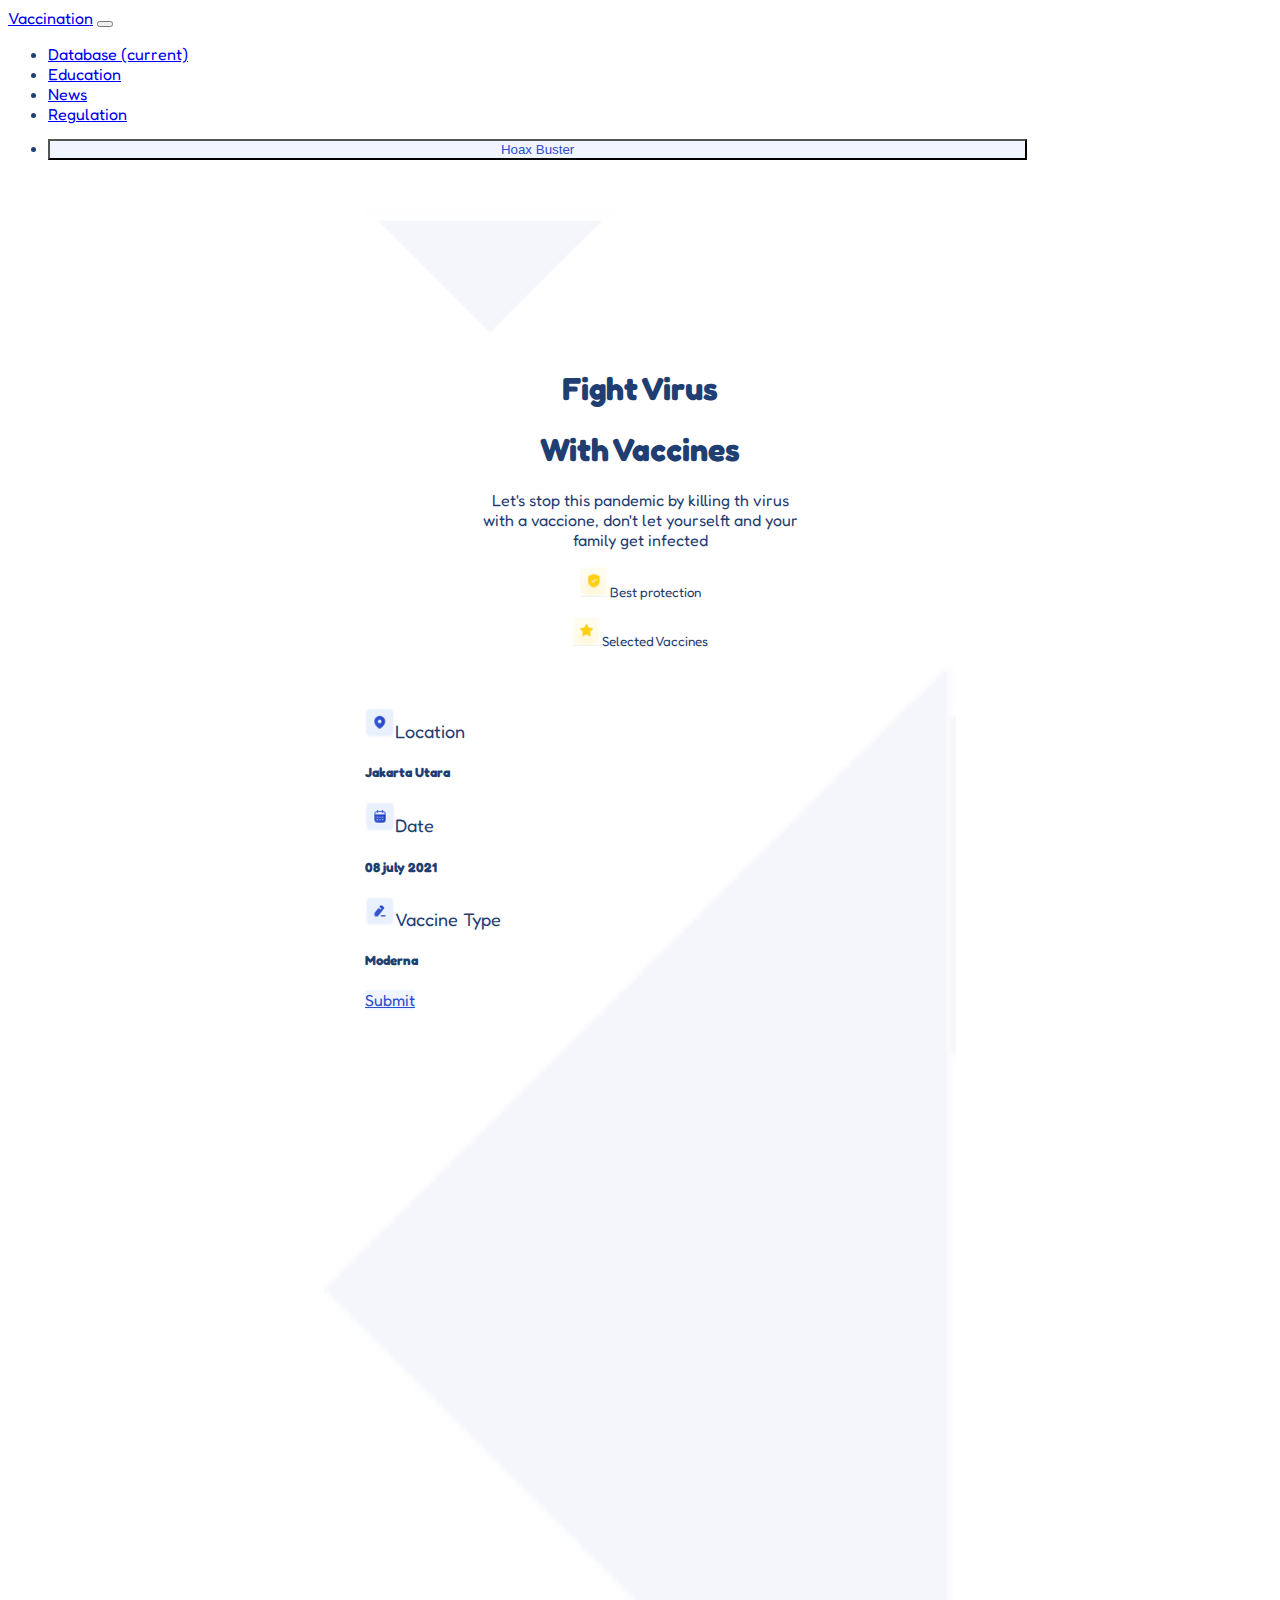
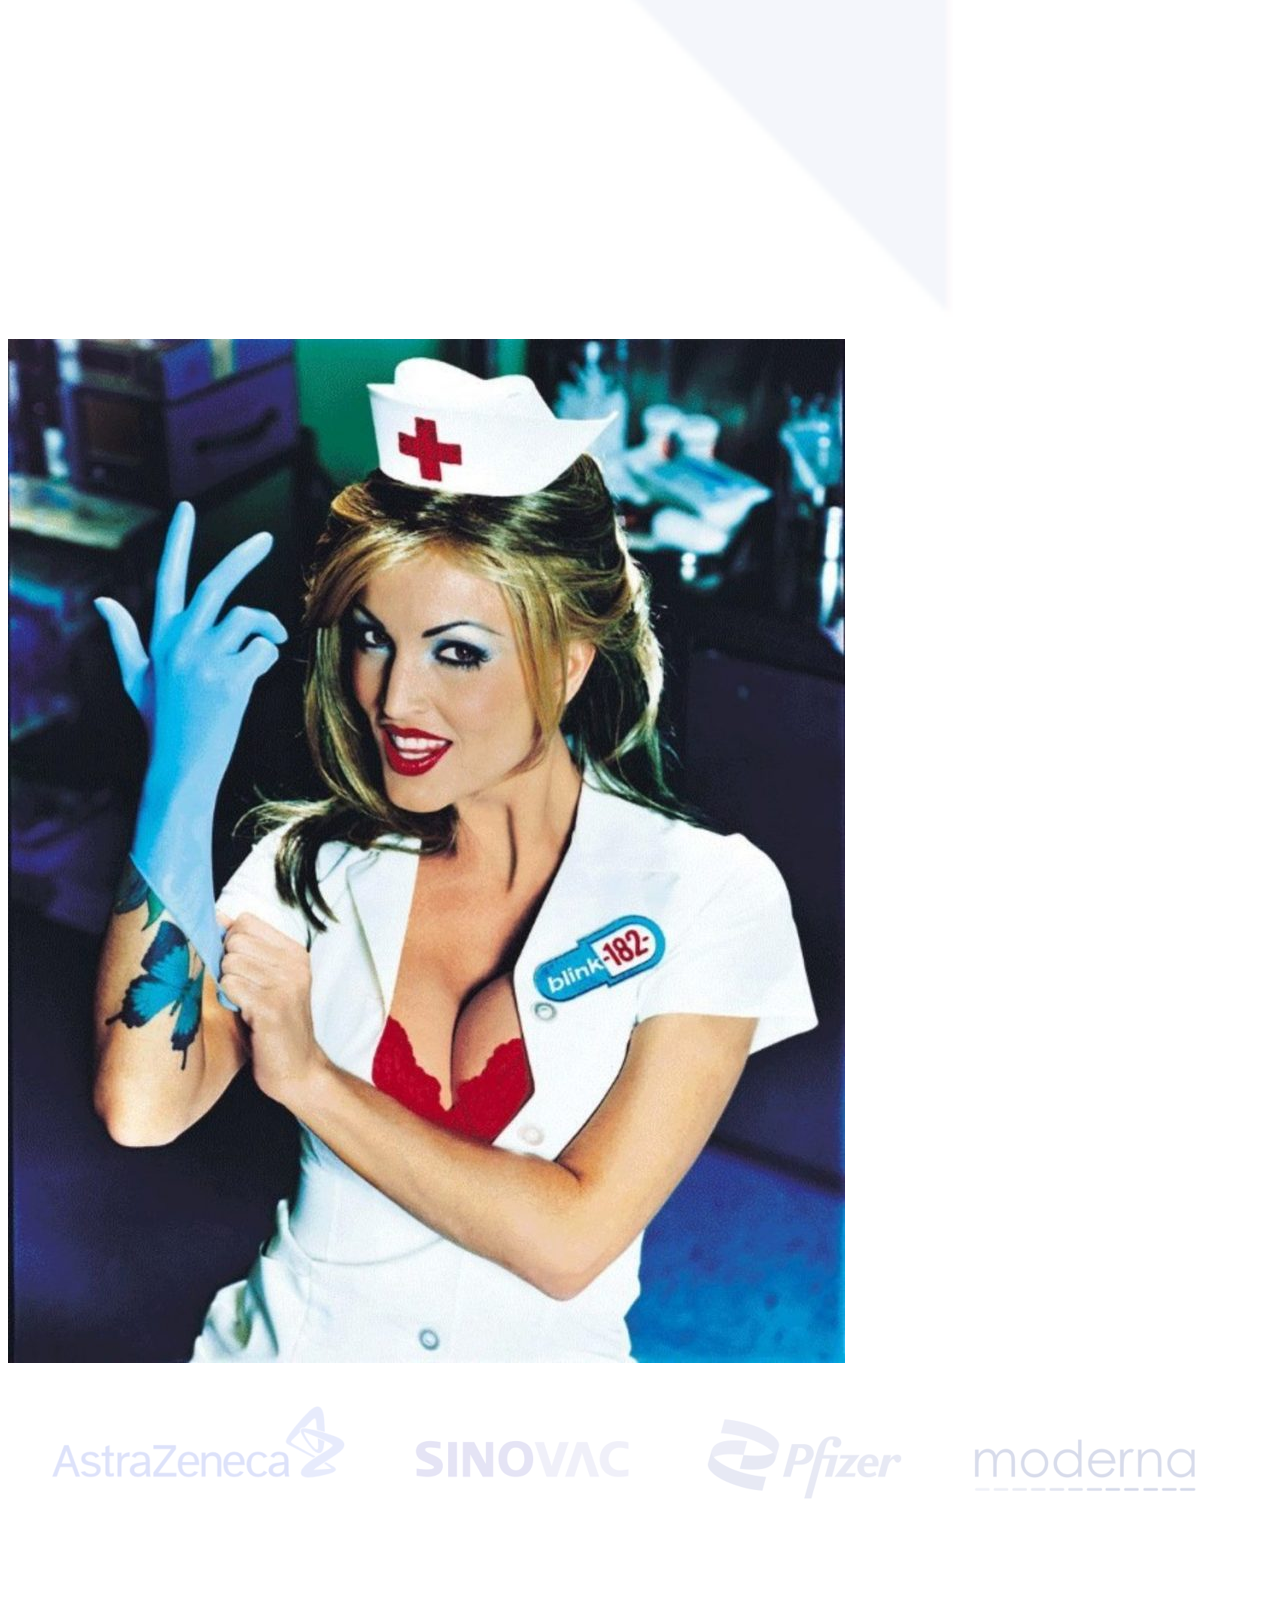
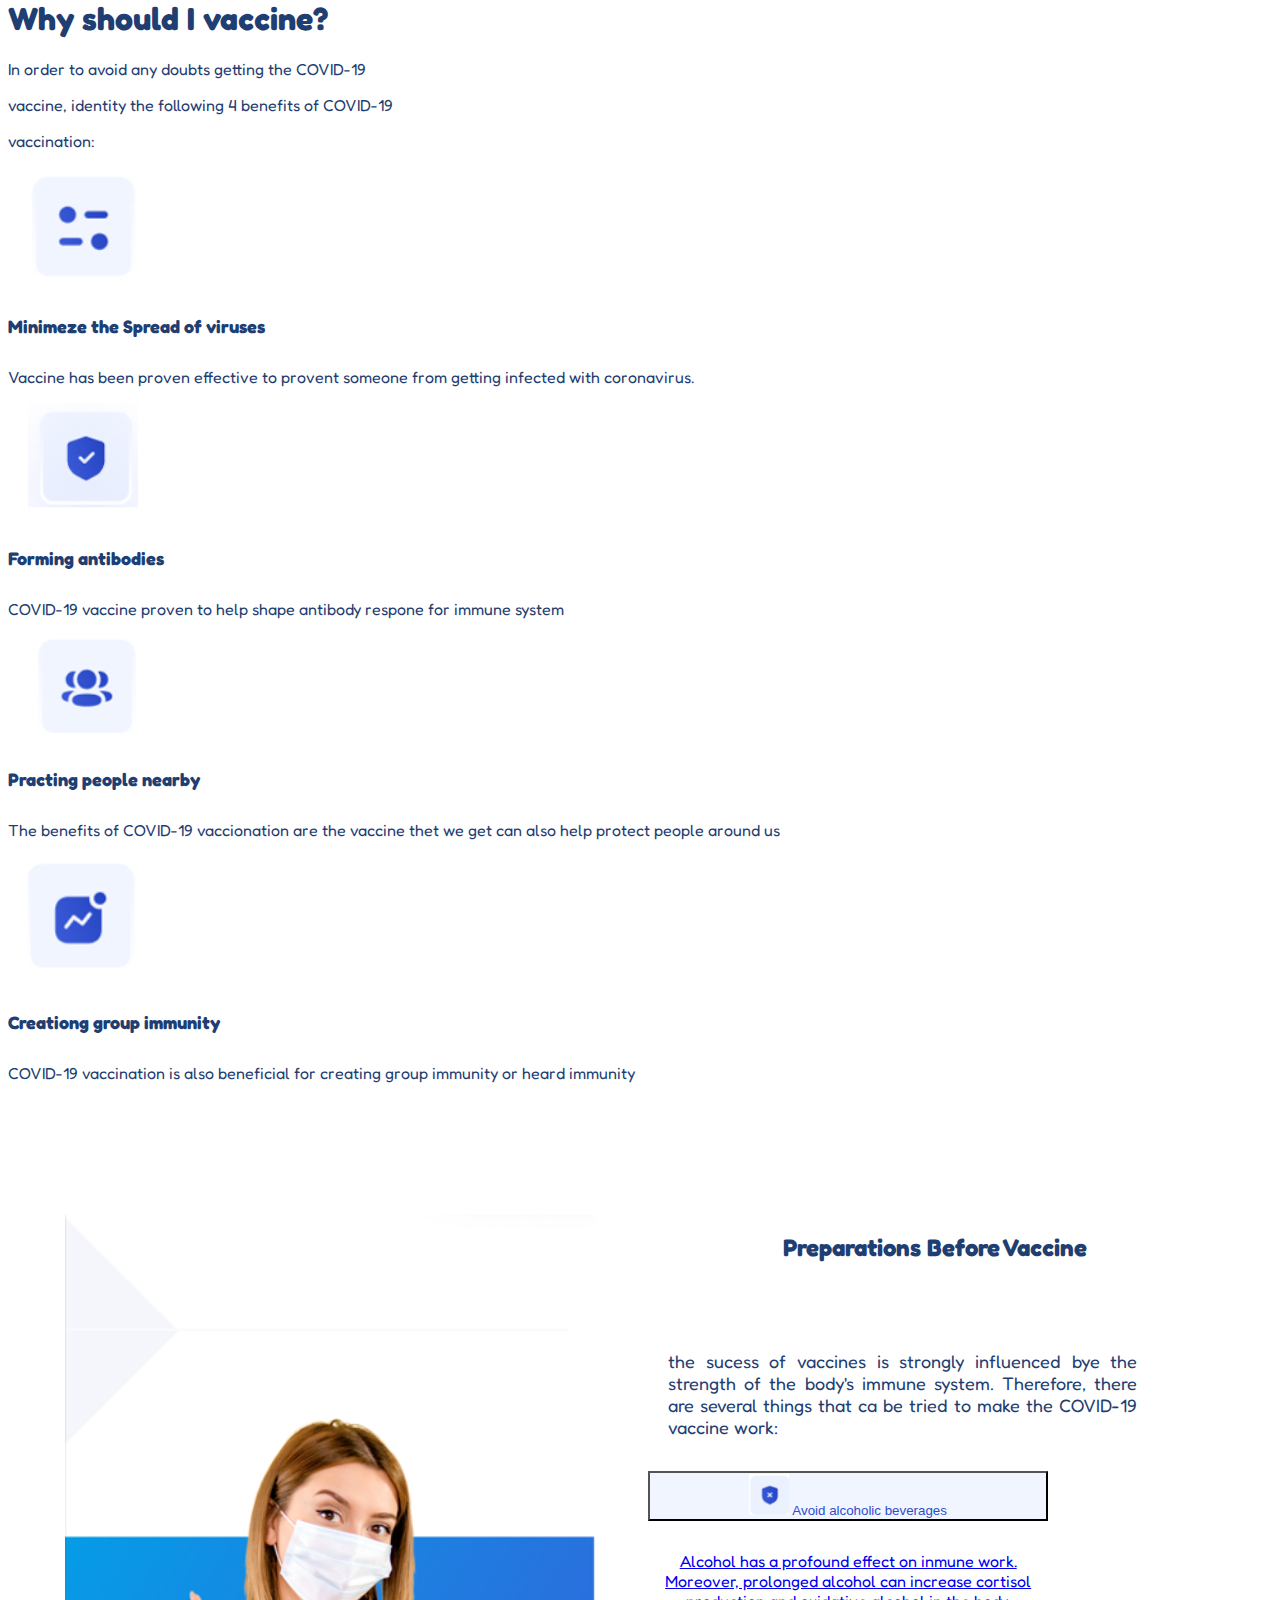
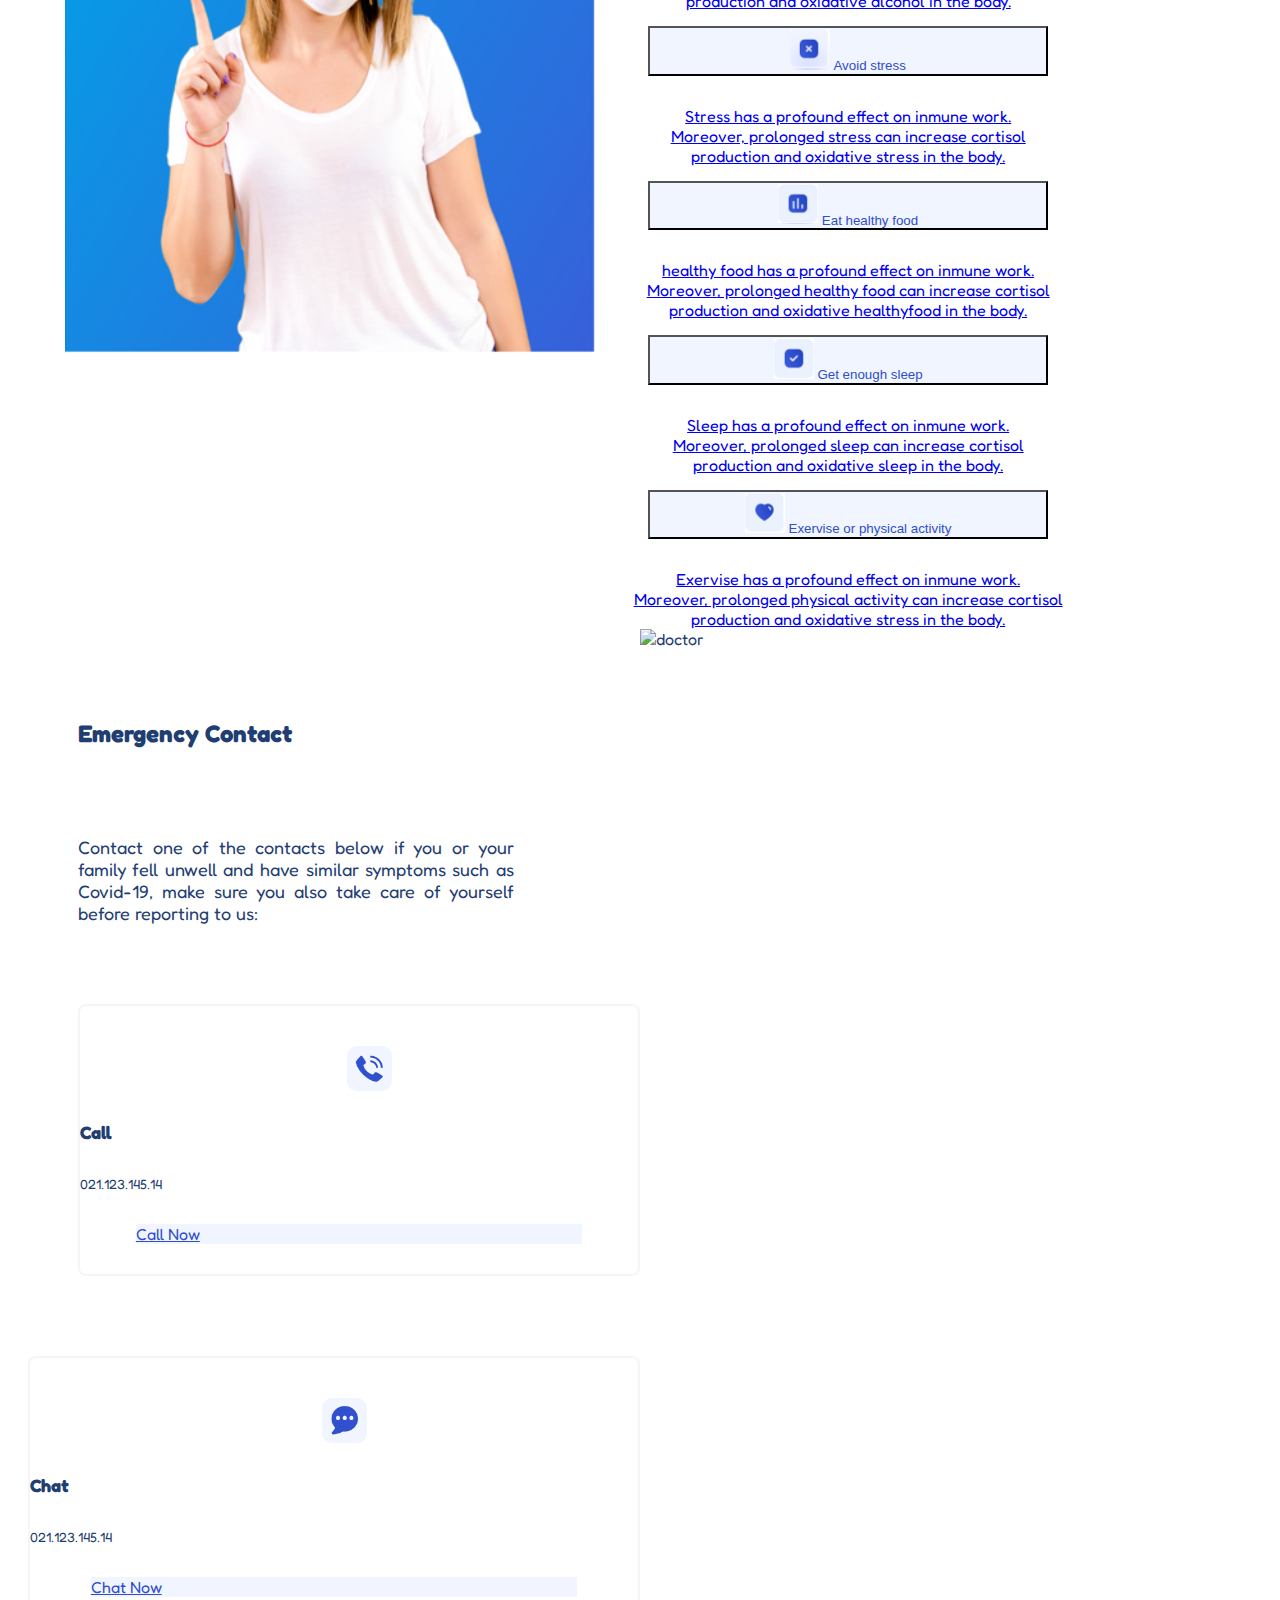
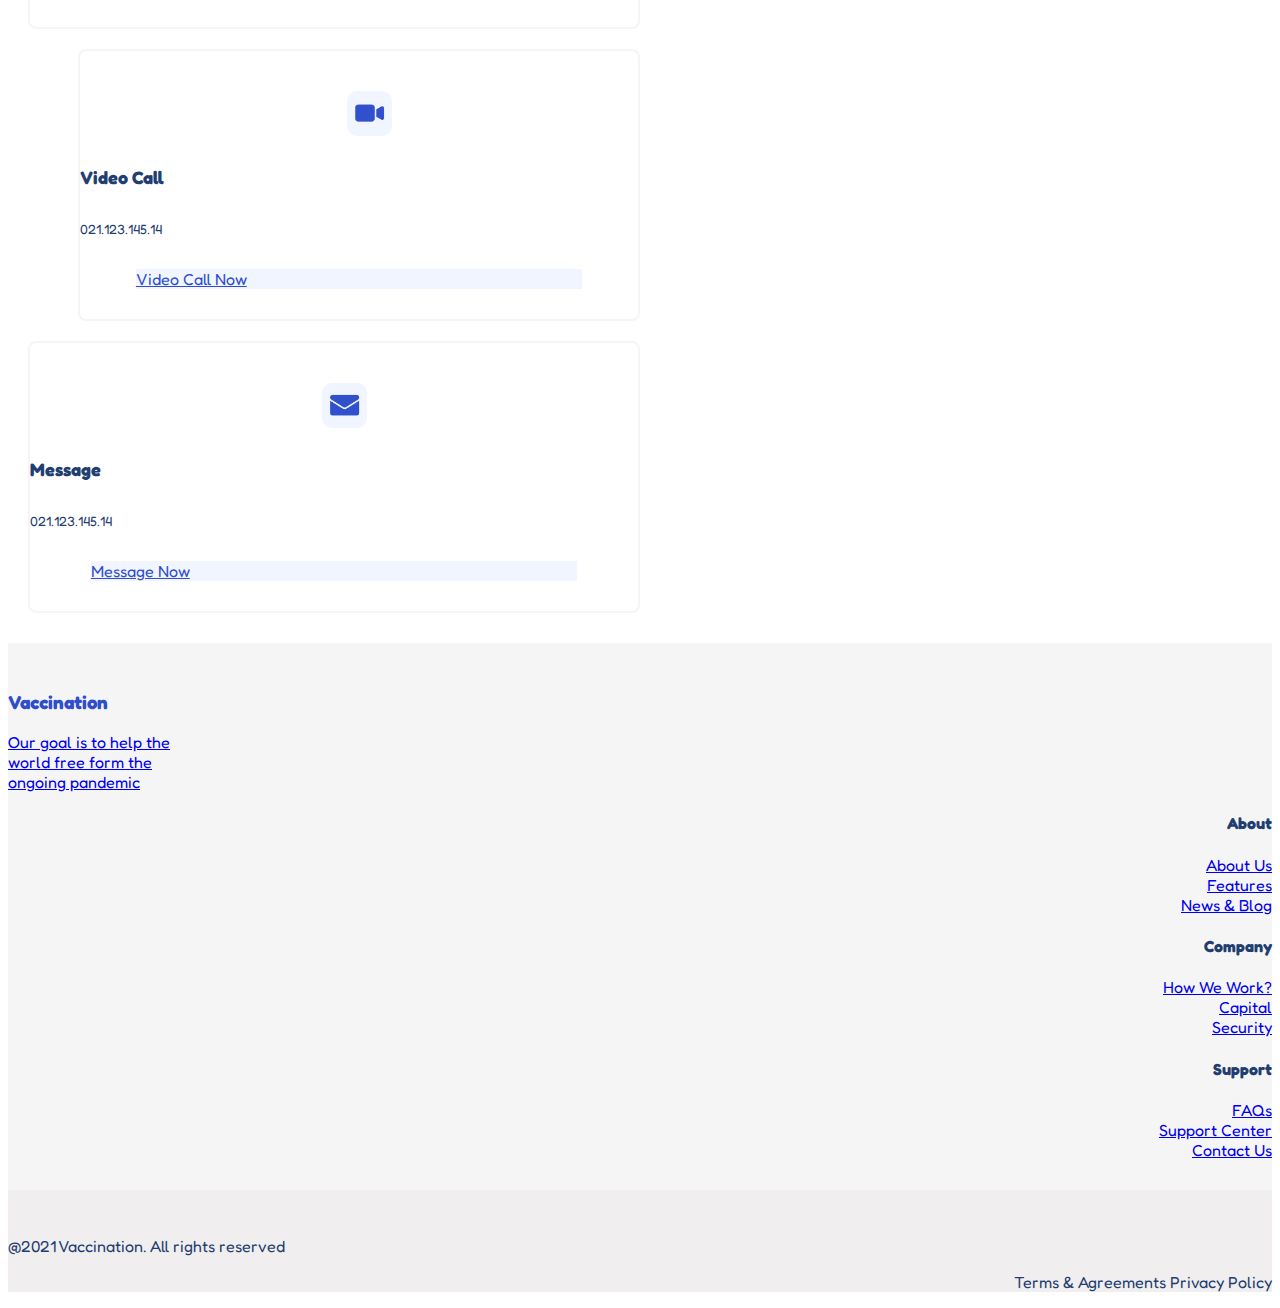
==== index.html @ e541e8d0 "Add files via upload" ====
<!DOCTYPE html>
<html lang="es">

<head>
    <meta charset="UTF-8">
    <meta http-equiv="X-UA-Compatible" content="IE=edge">
    <meta name="viewport" content="width=device-width, initial-scale=1.0">
    <title>Vacunación</title>
    <link rel="stylesheet" href="https://cdn.jsdelivr.net/npm/bootstrap@4.6.1/dist/css/bootstrap.min.css"
        integrity="sha384-zCbKRCUGaJDkqS1kPbPd7TveP5iyJE0EjAuZQTgFLD2ylzuqKfdKlfG/eSrtxUkn" crossorigin="anonymous">
    <link rel="preconnect" href="https://fonts.googleapis.com">
    <link rel="preconnect" href="https://fonts.gstatic.com" crossorigin>
    <link href="https://fonts.googleapis.com/css2?family=Fredoka:wght@300;500&display=swap" rel="stylesheet">
    <link rel="stylesheet" href="src/styles/main.css">
</head>

<body>
    <!--NavBar Provicional-->
    <nav class="navbar navbar-expand-lg navbar-light bg-light">
        <a class="navbar-brand" href="#">Vaccination</a>
        <button class="navbar-toggler" type="button" data-toggle="collapse" data-target="#navbarNavDropdown"
            aria-controls="navbarNavDropdown" aria-expanded="false" aria-label="Toggle navigation">
            <span class="navbar-toggler-icon"></span>
        </button>
        <div class="collapse navbar-collapse justify-content-end" id="navbarNavDropdown">
            <ul class="navbar-nav">
                <li class="nav-item active">
                    <a class="nav-link" href="#">Database <span class="sr-only">(current)</span></a>
                </li>
                <li class="nav-item">
                    <a class="nav-link" href="#">Education</a>
                </li>
                <li class="nav-item">
                    <a class="nav-link" href="#">News</a>
                </li>
                <li class="nav-item">
                    <a class="nav-link" href="#">Regulation</a>
                </li>
                <li class="nav-item">
                    <button type="button" class="btn btn-primary">Hoax Buster</button>
                </li>
            </ul>
        </div>
    </nav>
    <!--Primera Seccion-->
    <!--Fight virus with vaccines-->
    <div class="container-fluid">
        <div class="row">
            <div class="col-12">
                <div class="card-group" style="position: relative;">
                    <div class="card border-light mb-3">
                        <div style="text-align: center;">
                            <img src="./src/img/icons/flecha-abajo.png" width="50%" alt="">
                            <h1>Fight Virus</h1>
                            <h1>With Vaccines</h1>
                            <p class="text-muted">Let's stop this pandemic by killing th virus <br> with a vaccione, don't let
                                yourselft and your <br> family get infected</p>
                            <div class="row">
                                <div class="col">
                                    <p class="card-text"><small class="text-muted"><img src="./src/img/icons/best.png" width="30px" alt="">Best protection</small></p>
                                </div>
                                <div class="col">
                                    <p class="card-text"><small class="text-muted"><img src="./src/img/icons/selected.png" width="30px" alt="">Selected Vaccines</small></p>
                                </div>
                                <div>
                                    <img src="./src/img/icons/flecha-derecha.png" width="50%" alt="">
                                </div>
                            </div>

                        </div>
                    </div>
                    <div class="card-enmedio" style="position: absolute; left: 357px; top: 482px; z-index: 3;">
                        <div class="card text-center border-light mb-3">
                            <div class="card-body">
                                <div class="row">
                                    <div class="col-3">
                                        <p class="card-title"> <img src="./src/img/icons/location.png" width="30px" alt="">Location</p>
                                        <h5 class="card-text">Jakarta Utara</h5>
                                    </div>
                                    <div class="col-3">
                                        <p class="card-title"><img src="./src/img/icons/date.png" width="30px" alt="">Date</p>
                                        <h5 class="card-text">08 july 2021</h5>
                                    </div>
                                    <div class="col-3">
                                        <p class="card-title"><img src="./src/img/icons/vaccine.png" width="30px" alt="">Vaccine Type</p>
                                        <h5 class="card-text">Moderna</h5>
                                    </div>
                                    <div class="col-3">
                                        <a href="#" class="btn btn-primary">Submit</a>
                                    </div>
                                </div>

                            </div>
                        </div>
                    </div>
                    <div class="card">
                        <img src="./src/img/wallpaper/blink-837x.jpg" class="card-img-top" alt="...">
                    </div>
                </div>
                <!--/card-->
            </div>
            <!--/col-->
        </div>
        <!--/ row-->
    </div>
    <!-- /.card-content -->
    <!--Segunda Seccion-->
    <!-- Why should i vacciine-->
    <div class="container-fluid">
        <div class="container-fluid">
            <img class="vacunas-img" src="./src/img/wallpaper/vacunas.png" alt="">
        </div>
        <div class="card border-light mb-3">
            <div class="card-body">
                <h1>Why should I vaccine?</h1>
                <p class="card-text">In order to avoid any doubts getting the COVID-19 </p>
                <p class="card-text">vaccine, identity the following 4 benefits of COVID-19 </p>
                <p class="card-text"> vaccination: </p>
            </div>
        </div>
        <div class="row row-cols-1 row-cols-md-4">
            <div class="col mb-3">
                <div class="card border-light mb-3">
                    <img src="./src/img/icons/Minimize.png" class="card-img-top tamaño" alt="...">
                    <div class="card-body">
                        <h5 class="card-title">Minimeze the Spread of viruses</h5>
                        <p class="card-text">Vaccine has been proven effective to provent someone from getting infected
                            with coronavirus. </p>
                    </div>
                </div>
            </div>
            <div class="col mb-3">
                <div class="card border-light mb-3">
                    <img src="./src/img/icons/Forming.png" class="card-img-top tamaño" alt="...">
                    <div class="card-body ">
                        <h5 class="card-title">Forming antibodies</h5>
                        <p class="card-text">COVID-19 vaccine proven to help shape antibody respone for immune system
                        </p>
                    </div>
                </div>
            </div>
            <div class="col mb-3">
                <div class="card border-light mb-3">
                    <img src="./src/img/icons/protecting.png" class="card-img-top tamaño" alt="...">
                    <div class="card-body">
                        <h5 class="card-title">Practing people nearby</h5>
                        <p class="card-text">The benefits of COVID-19 vaccionation are the vaccine thet we get can also
                            help protect people around us</p>
                    </div>
                </div>
            </div>
            <div class="col mb-3">
                <div class="card border-light mb-3">
                    <img src="./src/img/icons/creating.png" width="50px" class="card-img-top tamaño" alt="...">
                    <div class="card-body">
                        <h5 class="card-title">Creationg group immunity</h5>
                        <p class="card-text">COVID-19 vaccination is also beneficial for creating group immunity or
                            heard immunity</p>
                    </div>
                </div>
            </div>
        </div>
    </div>

    <!--Tercera Seccion-->
    <section id="sec3">
        <div class="image-doctor">
            <img class="doctor" src="./src/img/wallpaper/doctor2.png" alt="doctor">
        </div>
        <div>
            <h2 style="text-align: center;">Preparations Before Vaccine</h2>
            <br>
            <div class="description">
                <p class="descript">the sucess of vaccines is strongly influenced bye the strength of the body's immune system. Therefore, there are several things that ca be tried to make the COVID-19 vaccine work:</p>
            </div>
            <div class="dropdown">
                <button class="btn btn-secondary dropdown-toggle" type="button" id="dropdownMenuButton" data-toggle="dropdown" aria-expanded="false">
                  <img src="./src/img/icons/avoid.png" width="40px" alt="">
                    Avoid alcoholic beverages
                </button>
                <div class="dropdown-menu" aria-labelledby="dropdownMenuButton">
                  <a class="dropdown-item" href="#">Alcohol has a profound effect on inmune work. <br> Moreover, prolonged alcohol can increase cortisol <br> production and oxidative alcohol in the body.</a>
                  
                </div>
              </div>
              <div class="dropdown">
                <button class="btn btn-secondary dropdown-toggle" type="button" id="dropdownMenuButton" data-toggle="dropdown" aria-expanded="false">
                 <img src="./src/img/icons/avoid-stress.png" width="40px" alt="">
                    Avoid stress
                </button>
                <div class="dropdown-menu" aria-labelledby="dropdownMenuButton">
                  <a class="dropdown-item" href="#">Stress has a profound effect on inmune work. <br> Moreover, prolonged stress can increase cortisol <br> production and oxidative stress in the body.</a>
            
                </div>
              </div>
              <div class="dropdown">
                <button class="btn btn-secondary dropdown-toggle" type="button" id="dropdownMenuButton" data-toggle="dropdown" aria-expanded="false">
                  <img src="./src/img/icons/Eat.png" width="40px" alt="">
                    Eat healthy food
                </button>
                <div class="dropdown-menu" aria-labelledby="dropdownMenuButton">
                  <a class="dropdown-item" href="#">healthy food has a profound effect on inmune work. <br> Moreover, prolonged healthy food can increase cortisol <br> production and oxidative healthyfood in the body.</a>
                  
                </div>
              </div>
              <div class="dropdown">
                <button class="btn btn-secondary dropdown-toggle" type="button" id="dropdownMenuButton" data-toggle="dropdown" aria-expanded="false">
                 <img src="./src/img/icons/sleep.png" width="40px" alt="">
                    Get enough sleep
                </button>
                <div class="dropdown-menu" aria-labelledby="dropdownMenuButton">
                  <a class="dropdown-item" href="#">Sleep has a profound effect on inmune work. <br> Moreover, prolonged sleep can increase cortisol <br> production and oxidative sleep in the body.</a>
                  
                </div>
              </div>
              <div class="dropdown">
                <button class="btn btn-secondary dropdown-toggle" type="button" id="dropdownMenuButton" data-toggle="dropdown" aria-expanded="false">
                  <img src="./src/img/icons/exercise.png" width="40px" alt="">
                    Exervise or physical activity
                </button>
                <div class="dropdown-menu" aria-labelledby="dropdownMenuButton">
                  <a class="dropdown-item" href="#">Exervise has a profound effect on inmune work. <br> Moreover, prolonged physical activity can increase cortisol <br> production and oxidative stress in the body.</a>
                  
                </div>
              </div>
        </div>
        
    
    </section>

    <!--Cuarta Seccion-->
    <!--Emergency contact-->
    <div class="container-fluid emergency">
        <div class="image-doctor">
            <h2 class="title">Emergency Contact</h2>
            <br>
            <div class="description">
                <p class="descript">Contact one of the contacts below if you or your family fell unwell and have similar
                    symptoms such as Covid-19, make sure you also take care of yourself before reporting to us:</p>
            </div>
            <div>
                <div class="row">
                    <div class="cardp col-md-4 col-12">
                        <div class="row no-gutters">
                            <div class="col-md-3 centrarimg">
                                <img src="./src/img/icons/telefono.png" alt="tel" class="icon">
                            </div>
                            <div>
                                <div class="card-body">
                                    <h5 class="card-title">Call</h5>
                                    <p class="card-text"><small class="text-muted">021.123.145.14</small></p>
                                </div>
                            </div>
                            <div class="col-md-12 centrar">
                                <a href="#" class="btn">Call Now</a>
                            </div>
                        </div>
                    </div>
                    <div class="cardp col-md-4 col-12" style="margin-left: 20px;">
                        <div class="row no-gutters">
                            <div class="col-md-3 centrarimg">
                                <img src="./src/img/icons/chat.png" alt="tel" class="icon">
                            </div>
                            <div>
                                <div class="card-body">
                                    <h5 class="card-title">Chat</h5>
                                    <p class="card-text"><small class="text-muted">021.123.145.14</small></p>
                                </div>
                            </div>
                            <div class="col-md-12 centrar">
                                <a href="#" class="btn">Chat Now</a>
                            </div>
                        </div>
                    </div>
                </div>
                <div class="row">
                    <div class="cardp col-md-4 col-12" style="margin-top: 20px;">
                        <div class="row no-gutters">
                            <div class="col-md-3 centrarimg">
                                <img src="./src/img/icons/video.png" alt="tel" class="icon">
                            </div>
                            <div>
                                <div class="card-body">
                                    <h5 class="card-title">Video Call</h5>
                                    <p class="card-text"><small class="text-muted">021.123.145.14</small></p>
                                </div>
                            </div>
                            <div class="col-md-12 centrar">
                                <a href="#" class="btn">Video Call Now</a>
                            </div>
                        </div>
                    </div>
                    <div class="cardp col-md-4 col-12" style="margin-top: 20px; margin-left: 20px;">
                        <div class="row no-gutters">
                            <div class="col-md-3 centrarimg">
                                <img src="./src/img/icons/emaila.png" alt="tel" class="icon">
                            </div>
                            <div>
                                <div class="card-body">
                                    <h5 class="card-title">Message</h5>
                                    <p class="card-text"><small class="text-muted">021.123.145.14</small></p>
                                </div>
                            </div>
                            <div class="col-md-12 centrar">
                                <a href="#" class="btn">Message Now</a>
                            </div>
                        </div>
                    </div>
                </div>
            </div>
        </div>
        <div class="image-doctor">
            <img class="doctor" src="./src/img/wallpaper/doctor1.png" alt="doctor">
        </div>
    </div>
    <!--Footer-->
    <footer>
        <section class="container-fluid-footer">
            <div class="container">
                <div class="row">
                    <div class="col-sm">
                        <h3>Vaccination</h3>
                        <a href="#" class="text-muted">Our goal is to help the <br> world free form the <br>ongoing
                            pandemic</a>
                    </div>
                    <div class="col-sm" style="text-align: right;">
                        <h4>About</h3>
                            <a href="#" class="text-muted" class="text-muted">About Us</a>
                            <a href="#" class="text-muted"><br> Features</a>
                            <a href="#" class="text-muted"><br> News & Blog</a>
                    </div>
                    <div class="col-sm" style="text-align: right;">
                        <h4>Company</h3>
                            <a href="#" class="text-muted">How We Work?</a>
                            <a href="#" class="text-muted"><br> Capital</a>
                            <a href="#" class="text-muted"><br> Security</a>

                    </div>
                    <div class="col-sm" style="text-align: right;">
                        <h4>Support</h3>
                            <a href="#" class="text-muted">FAQs</a>
                            <a href="#" class="text-muted"><br> Support Center</a>
                            <a href="#" href="#" class="text-muted"><br> Contact Us</a>
                    </div>
                </div>
            </div>
            <div class="container-fluid-footer">
                <div class="container">
                    <div class="row">
                        <div class="col-sm">
                            <p class="text-muted">@2021 Vaccination. All rights reserved</p>
                        </div>
                        <div class="col-sm" style="text-align: right;">
                            <p class="text-muted">Terms & Agreements Privacy Policy</p>
                        </div>
                    </div>
                </div>
            </div>
        </section>
    </footer>


</body>
<!--SCRIPTS JAVA-->
<script src="https://cdn.jsdelivr.net/npm/jquery@3.5.1/dist/jquery.slim.min.js"
    integrity="sha384-DfXdz2htPH0lsSSs5nCTpuj/zy4C+OGpamoFVy38MVBnE+IbbVYUew+OrCXaRkfj"
    crossorigin="anonymous"></script>
<script src="https://cdn.jsdelivr.net/npm/bootstrap@4.6.1/dist/js/bootstrap.bundle.min.js"
    integrity="sha384-fQybjgWLrvvRgtW6bFlB7jaZrFsaBXjsOMm/tB9LTS58ONXgqbR9W8oWht/amnpF"
    crossorigin="anonymous"></script>

</html>
---- src/styles/main.css ----
@import url(Containers.css);

:root{
    --ColorWhite: #fff;
    --ColorBlack: #0000;
    --ColorBlue: #1f3e72
}

body{
    background-color: var(--ColorWhite);
    font-family: 'Fredoka', sans-serif;
    color: var(--ColorBlue);
}
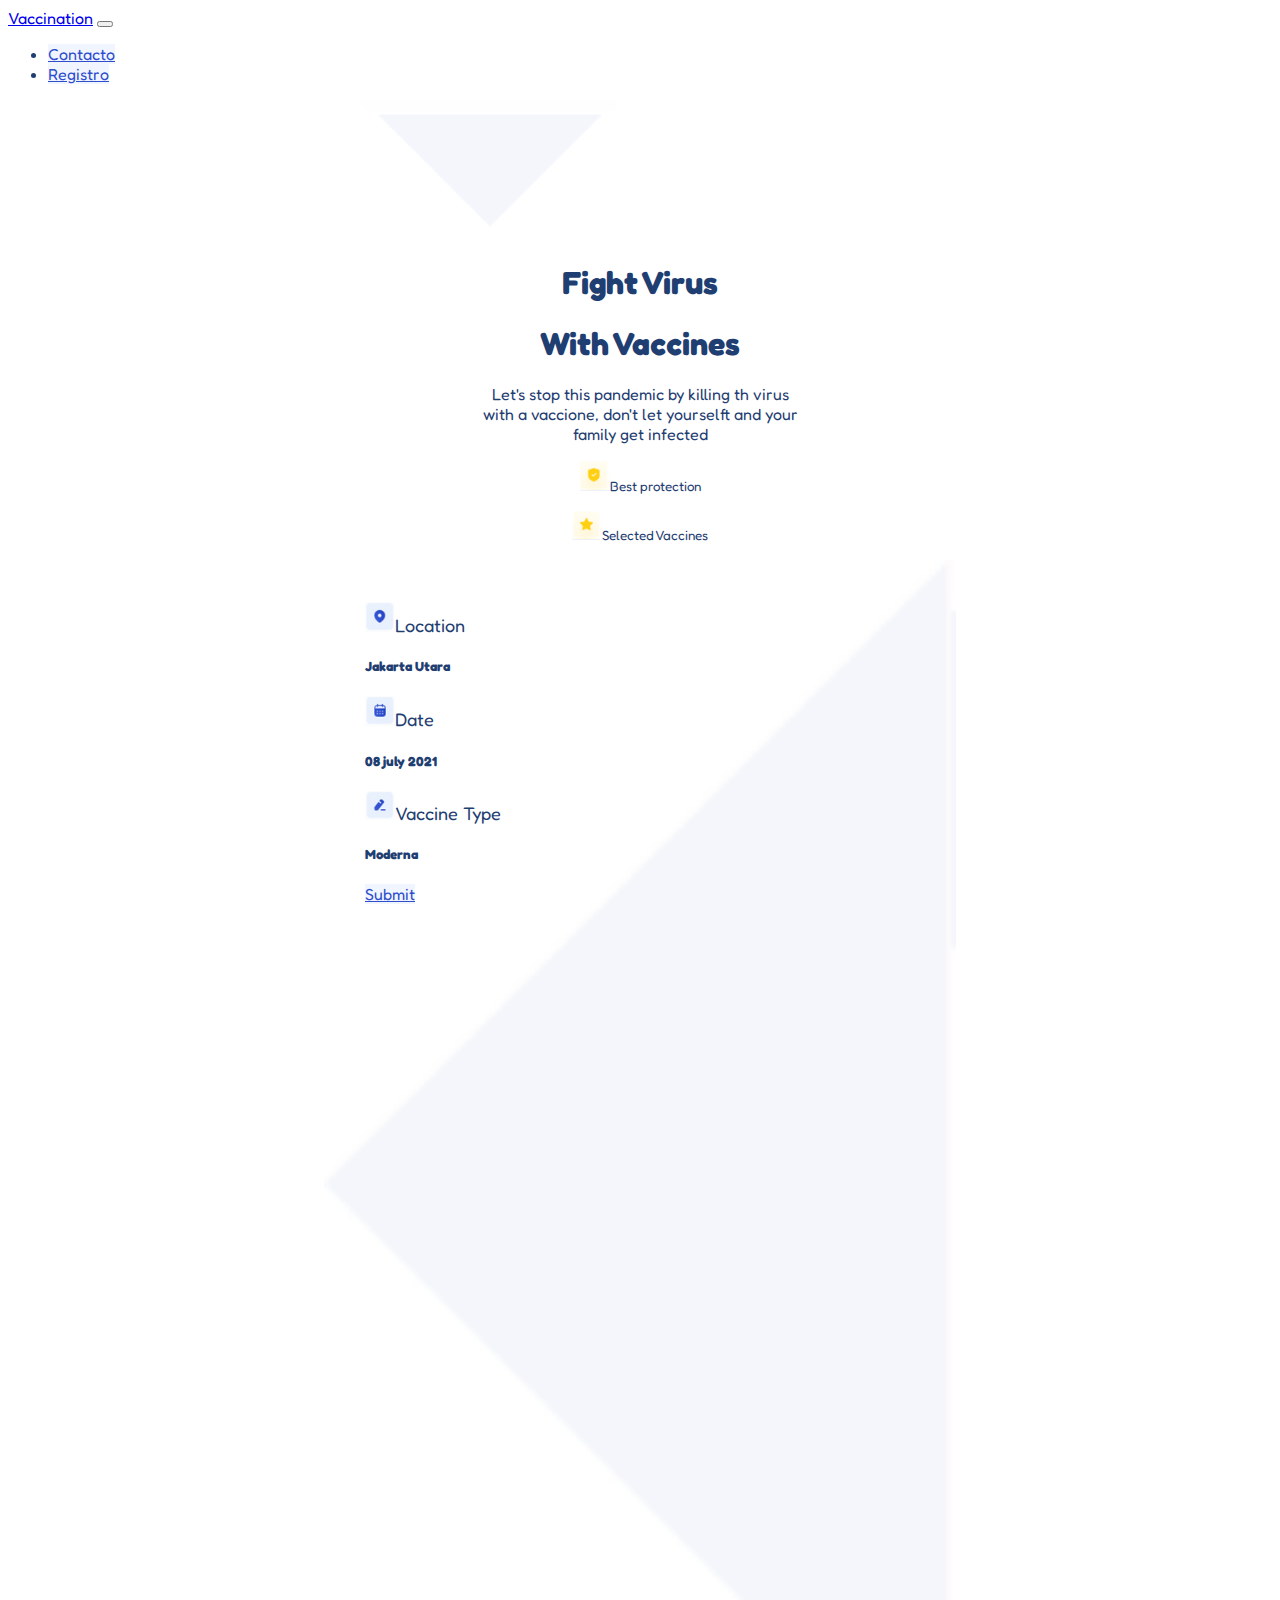
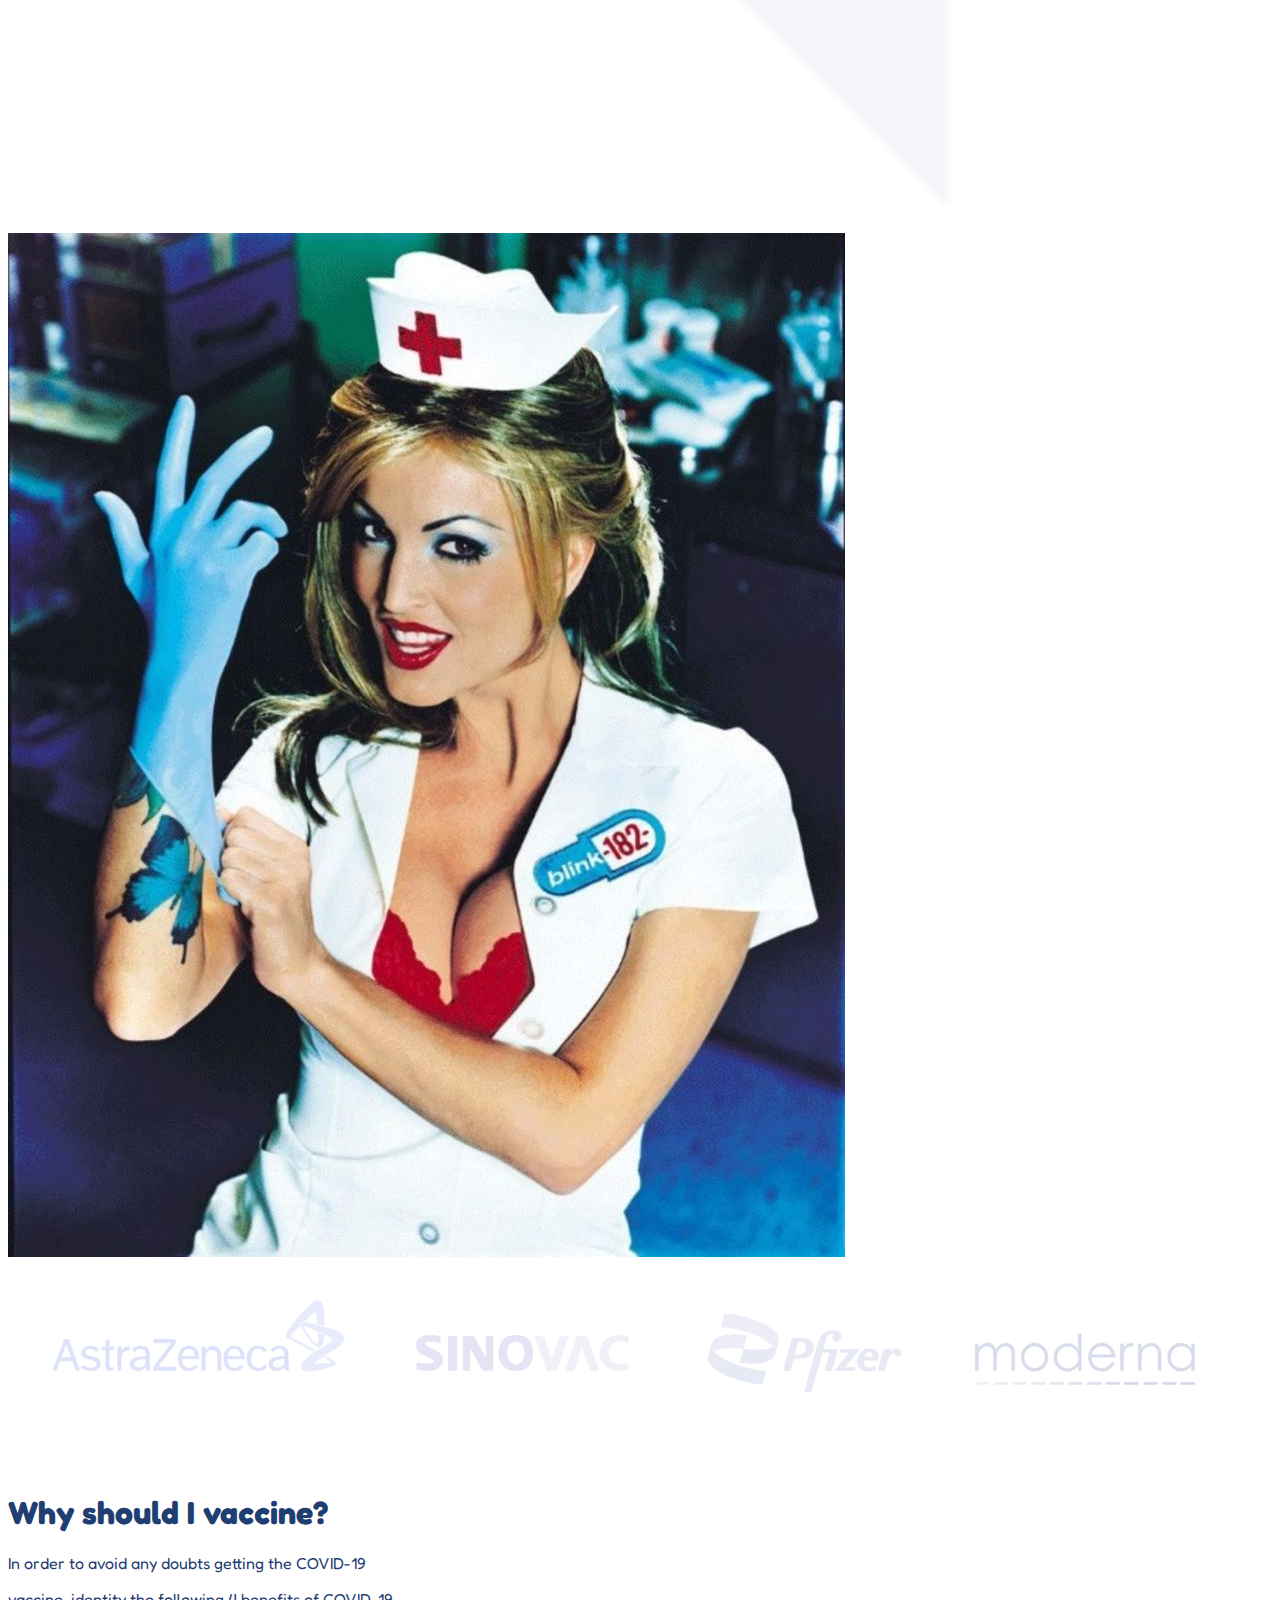
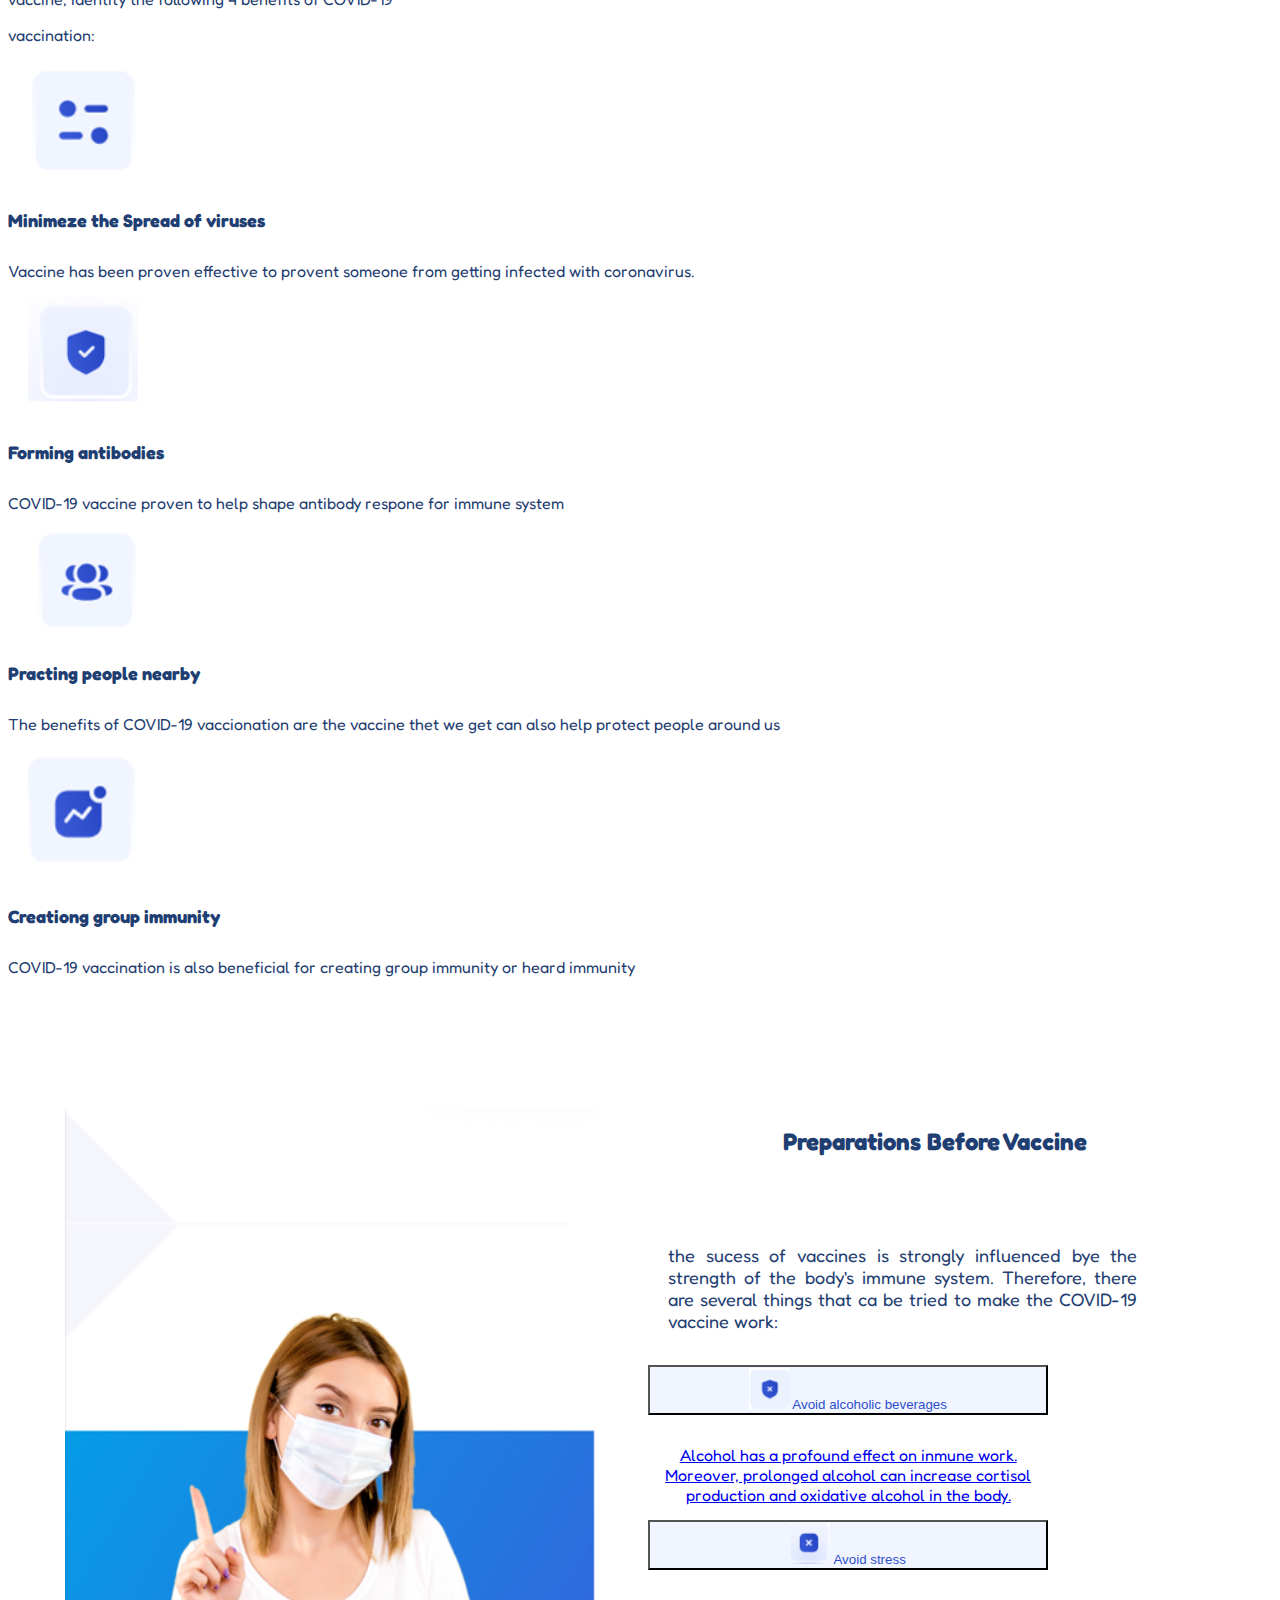
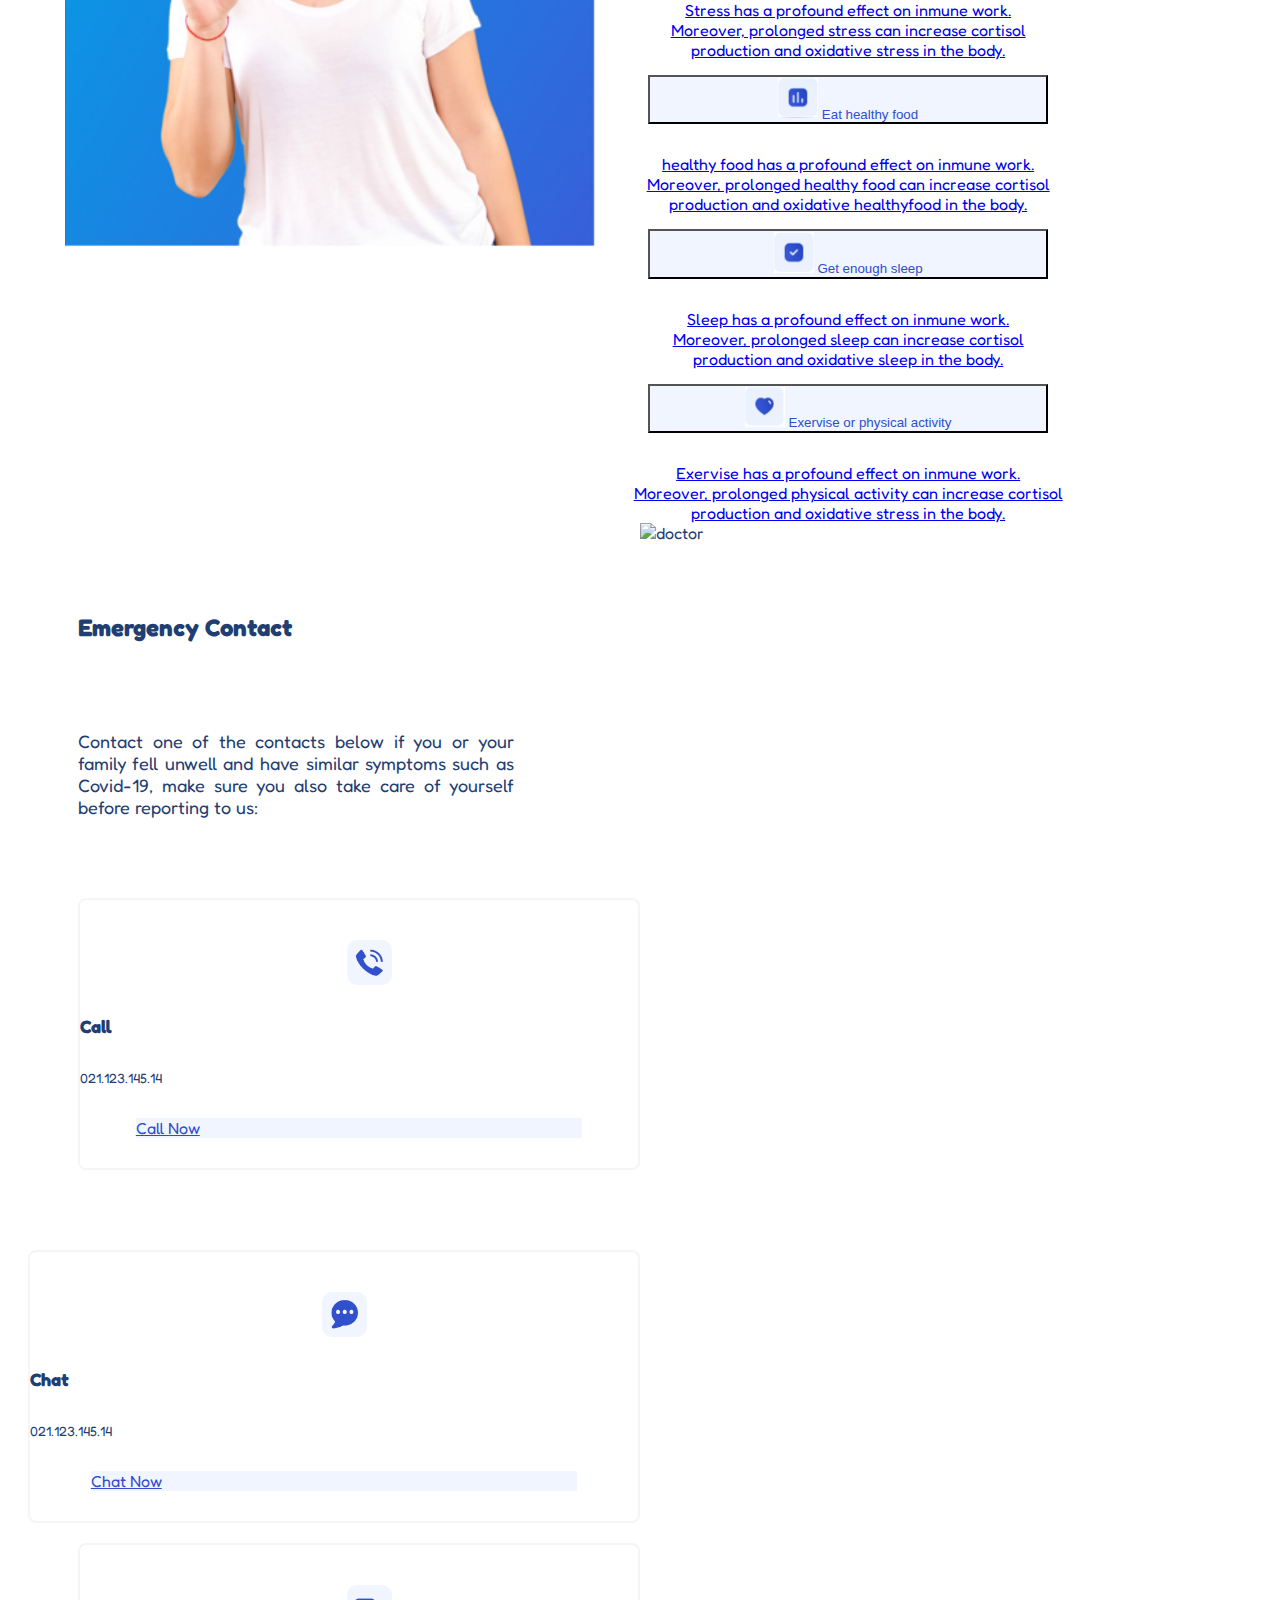
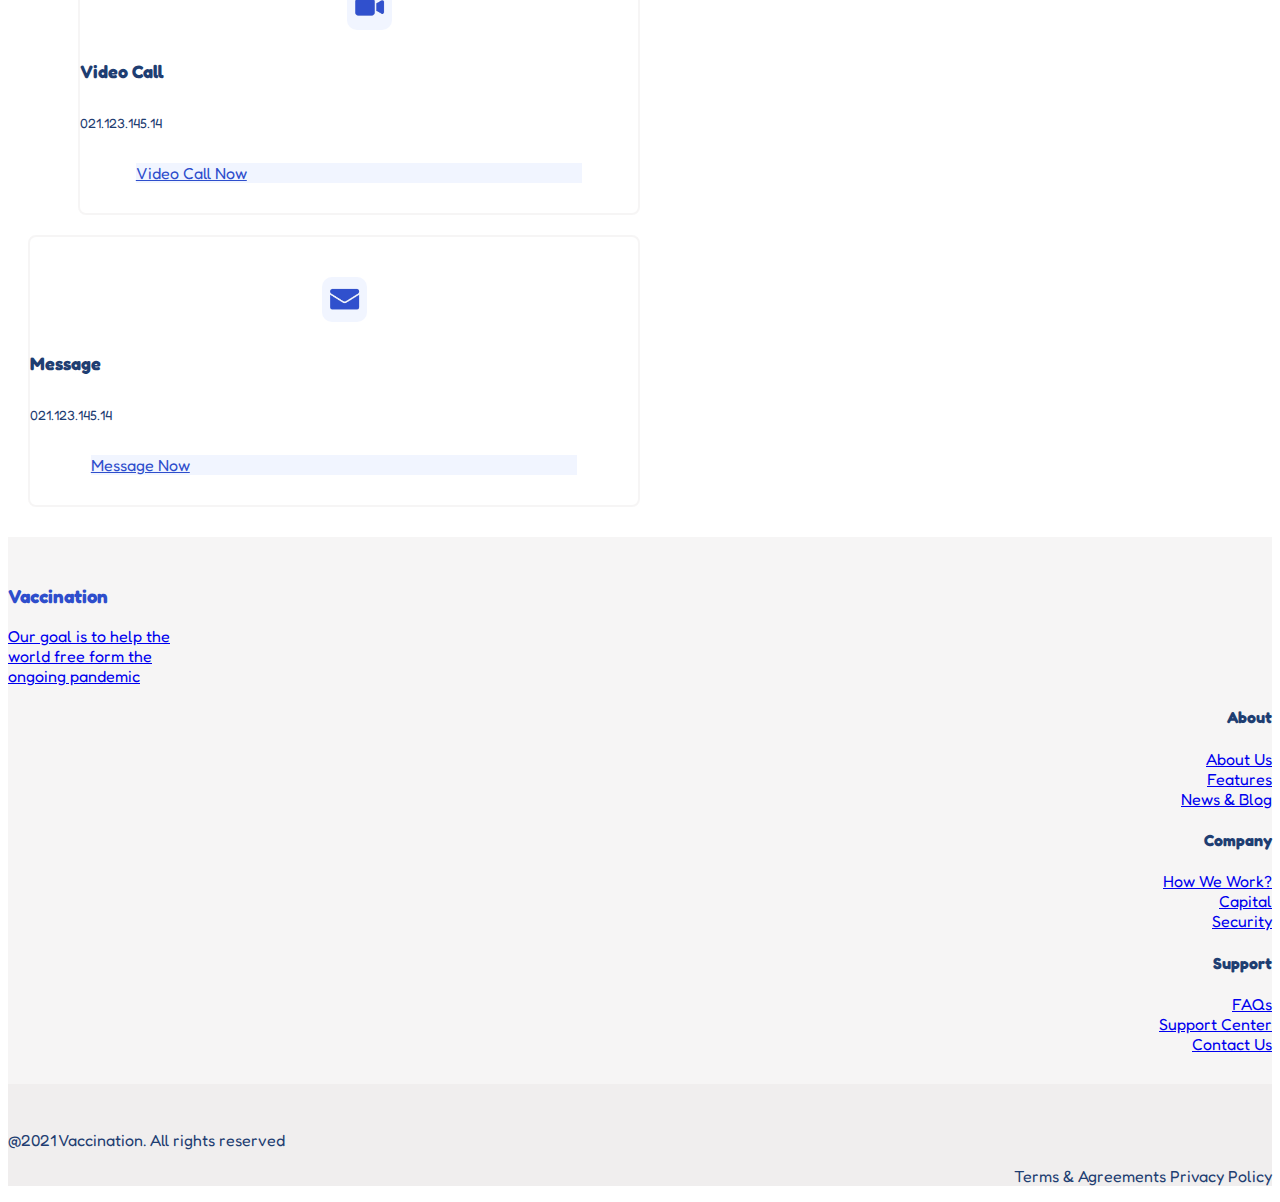
==== commit 18aa5c07: "fetch| registro & contacto" ====
--- a/index.html
+++ b/index.html
@@ -25,19 +25,20 @@
         <div class="collapse navbar-collapse justify-content-end" id="navbarNavDropdown">
             <ul class="navbar-nav">
                 <li class="nav-item active">
-                    <a class="nav-link" href="#">Database <span class="sr-only">(current)</span></a>
+                    <link rel="stylesheet"
+                    href="./page/registro.html"
+                    >
+              
+              <a href="./page/contacto.html" style="width: 100px;" class="btn btn-success"> Contacto</a>
                 </li>
+               
+                
                 <li class="nav-item">
-                    <a class="nav-link" href="#">Education</a>
-                </li>
-                <li class="nav-item">
-                    <a class="nav-link" href="#">News</a>
-                </li>
-                <li class="nav-item">
-                    <a class="nav-link" href="#">Regulation</a>
-                </li>
-                <li class="nav-item">
-                    <button type="button" class="btn btn-primary">Hoax Buster</button>
+                    <link rel="stylesheet"
+                    href="./page/registro.html"
+                    >
+              
+              <a href="./page/registro.html" style="width: 100px;" class="btn btn-success"> Registro</a>
                 </li>
             </ul>
         </div>
